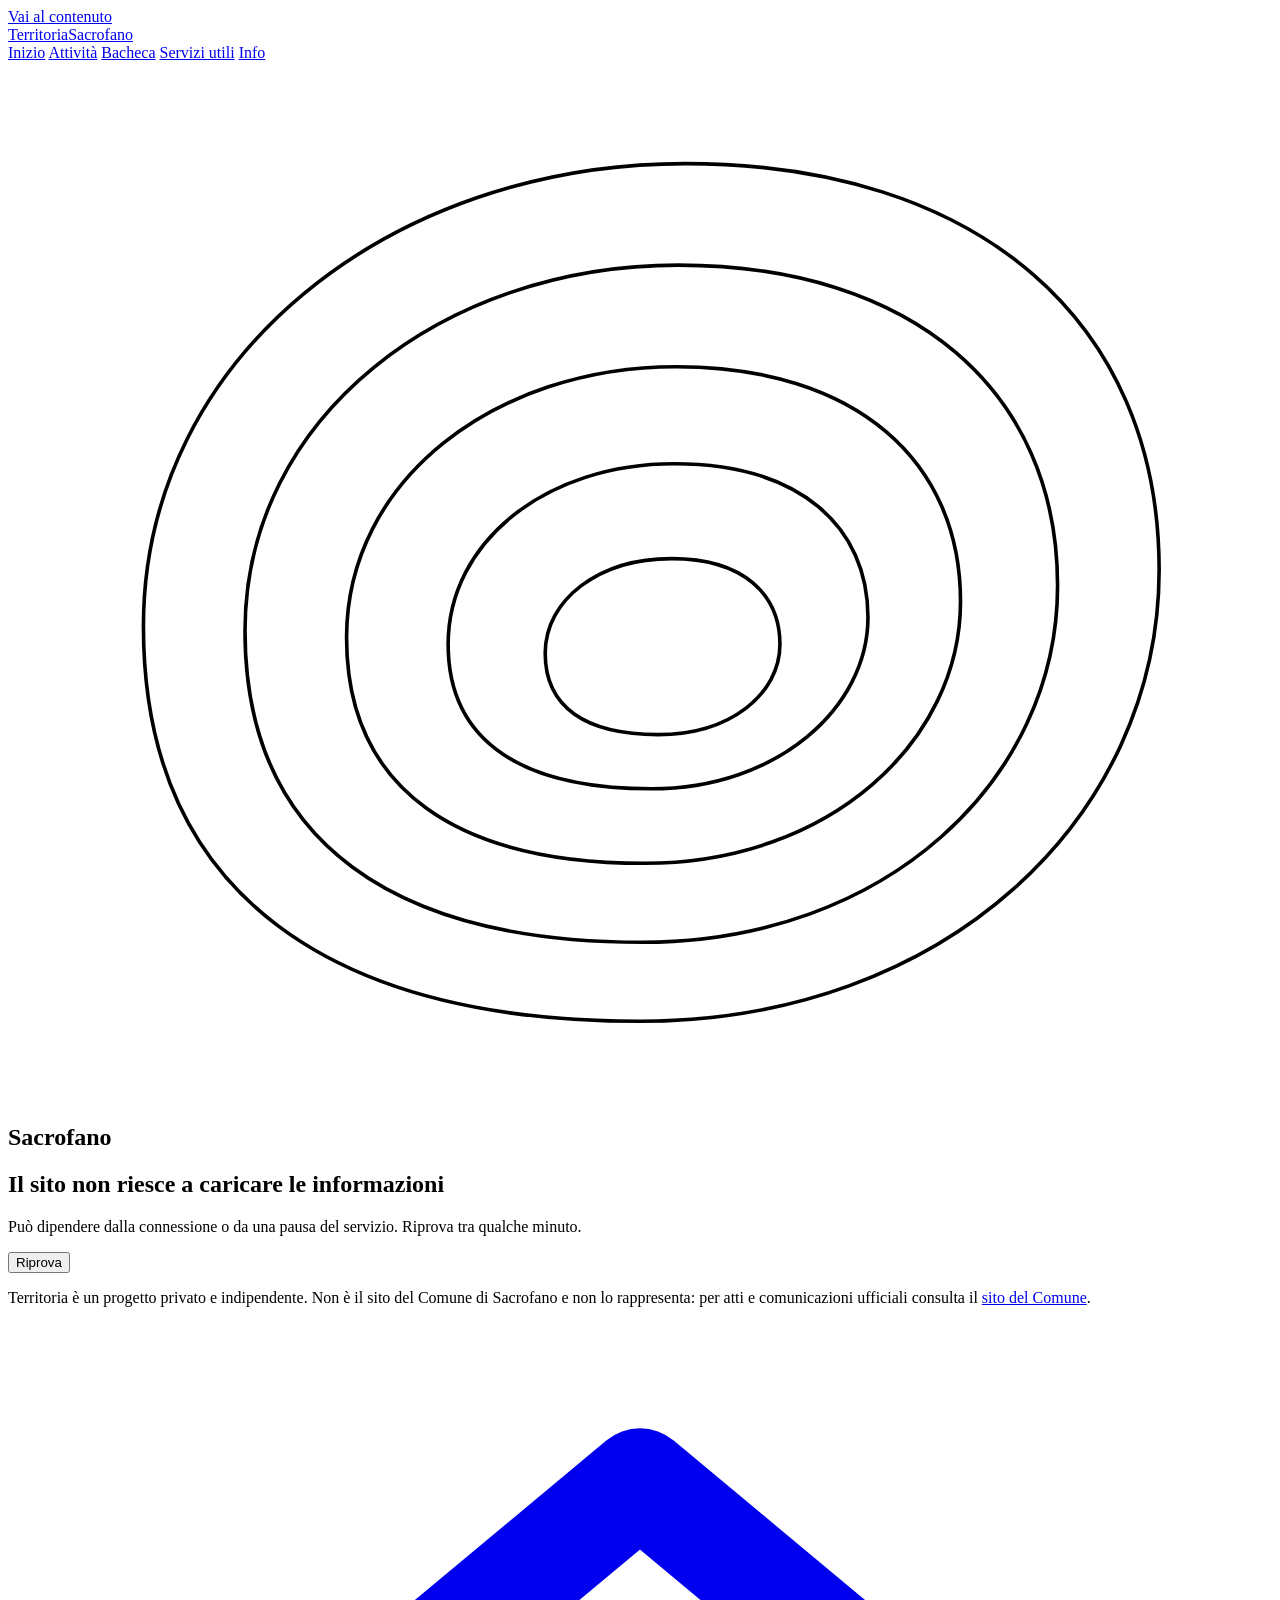
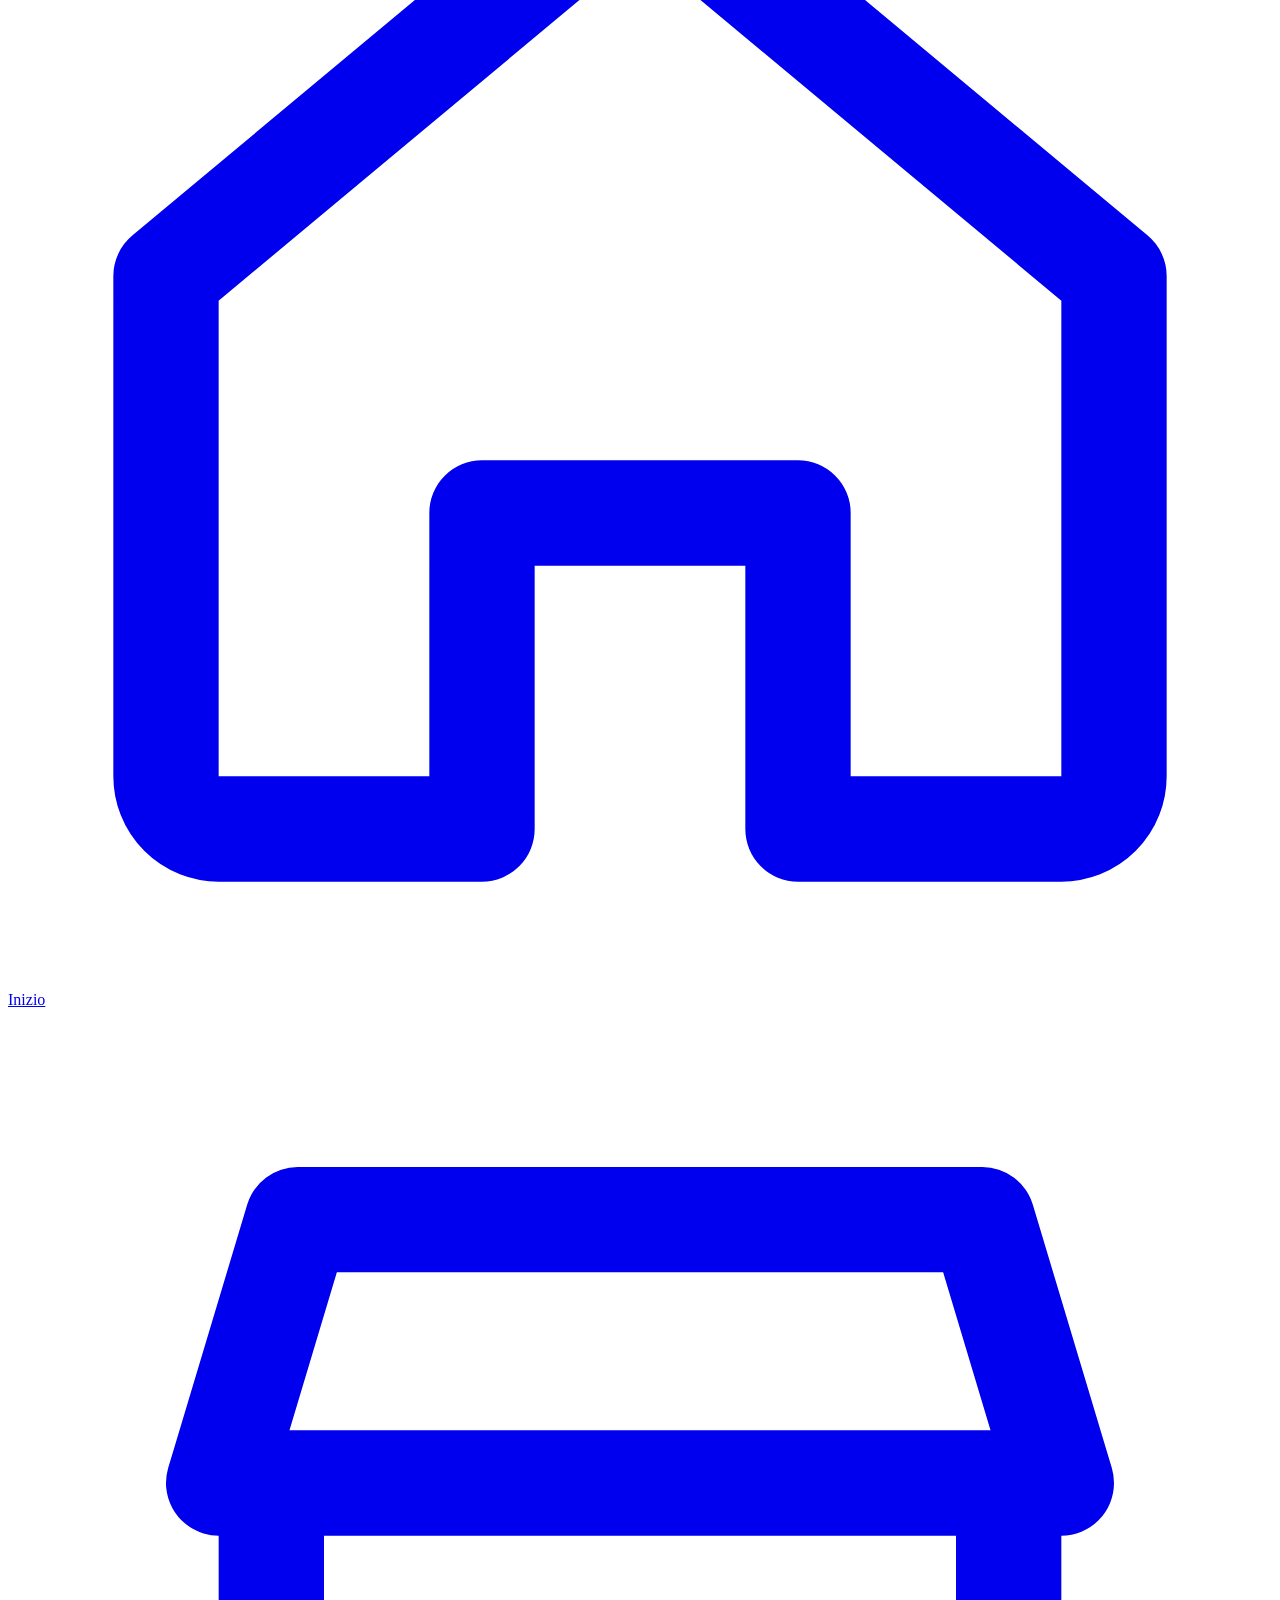
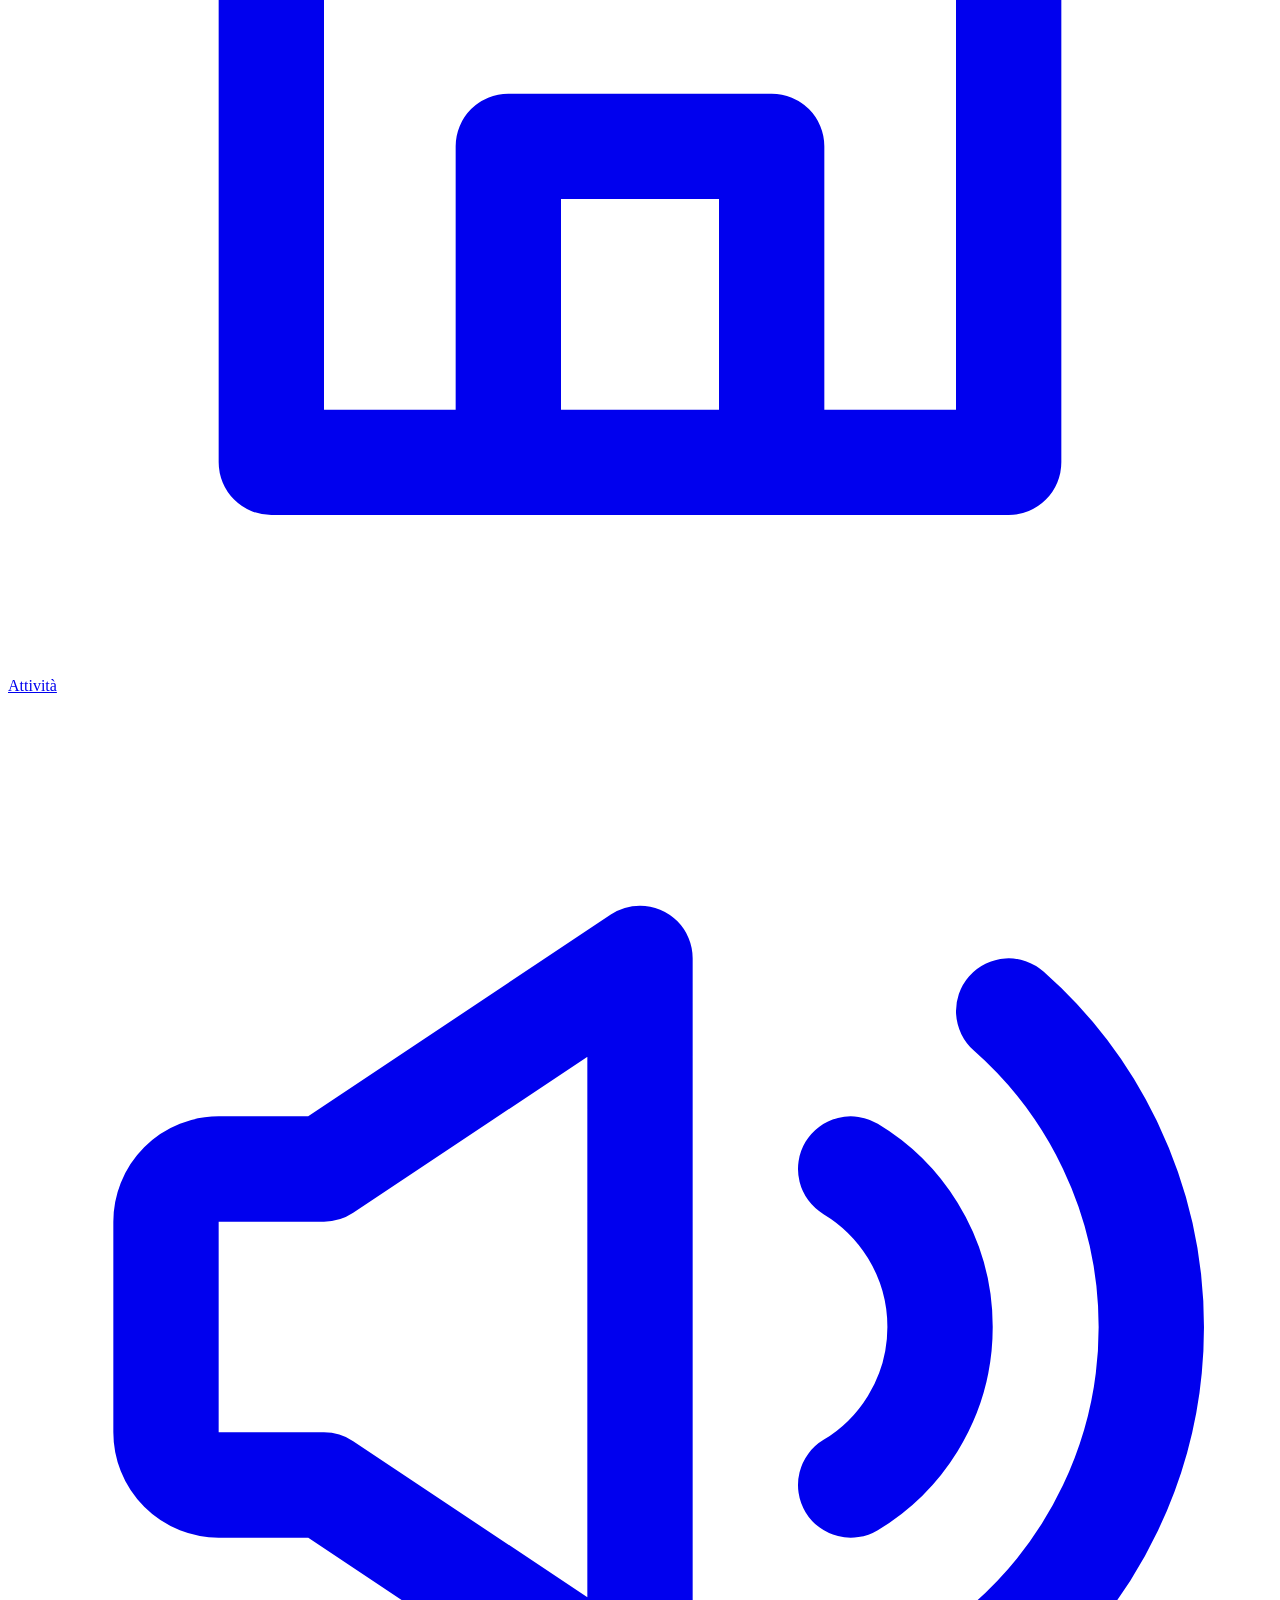
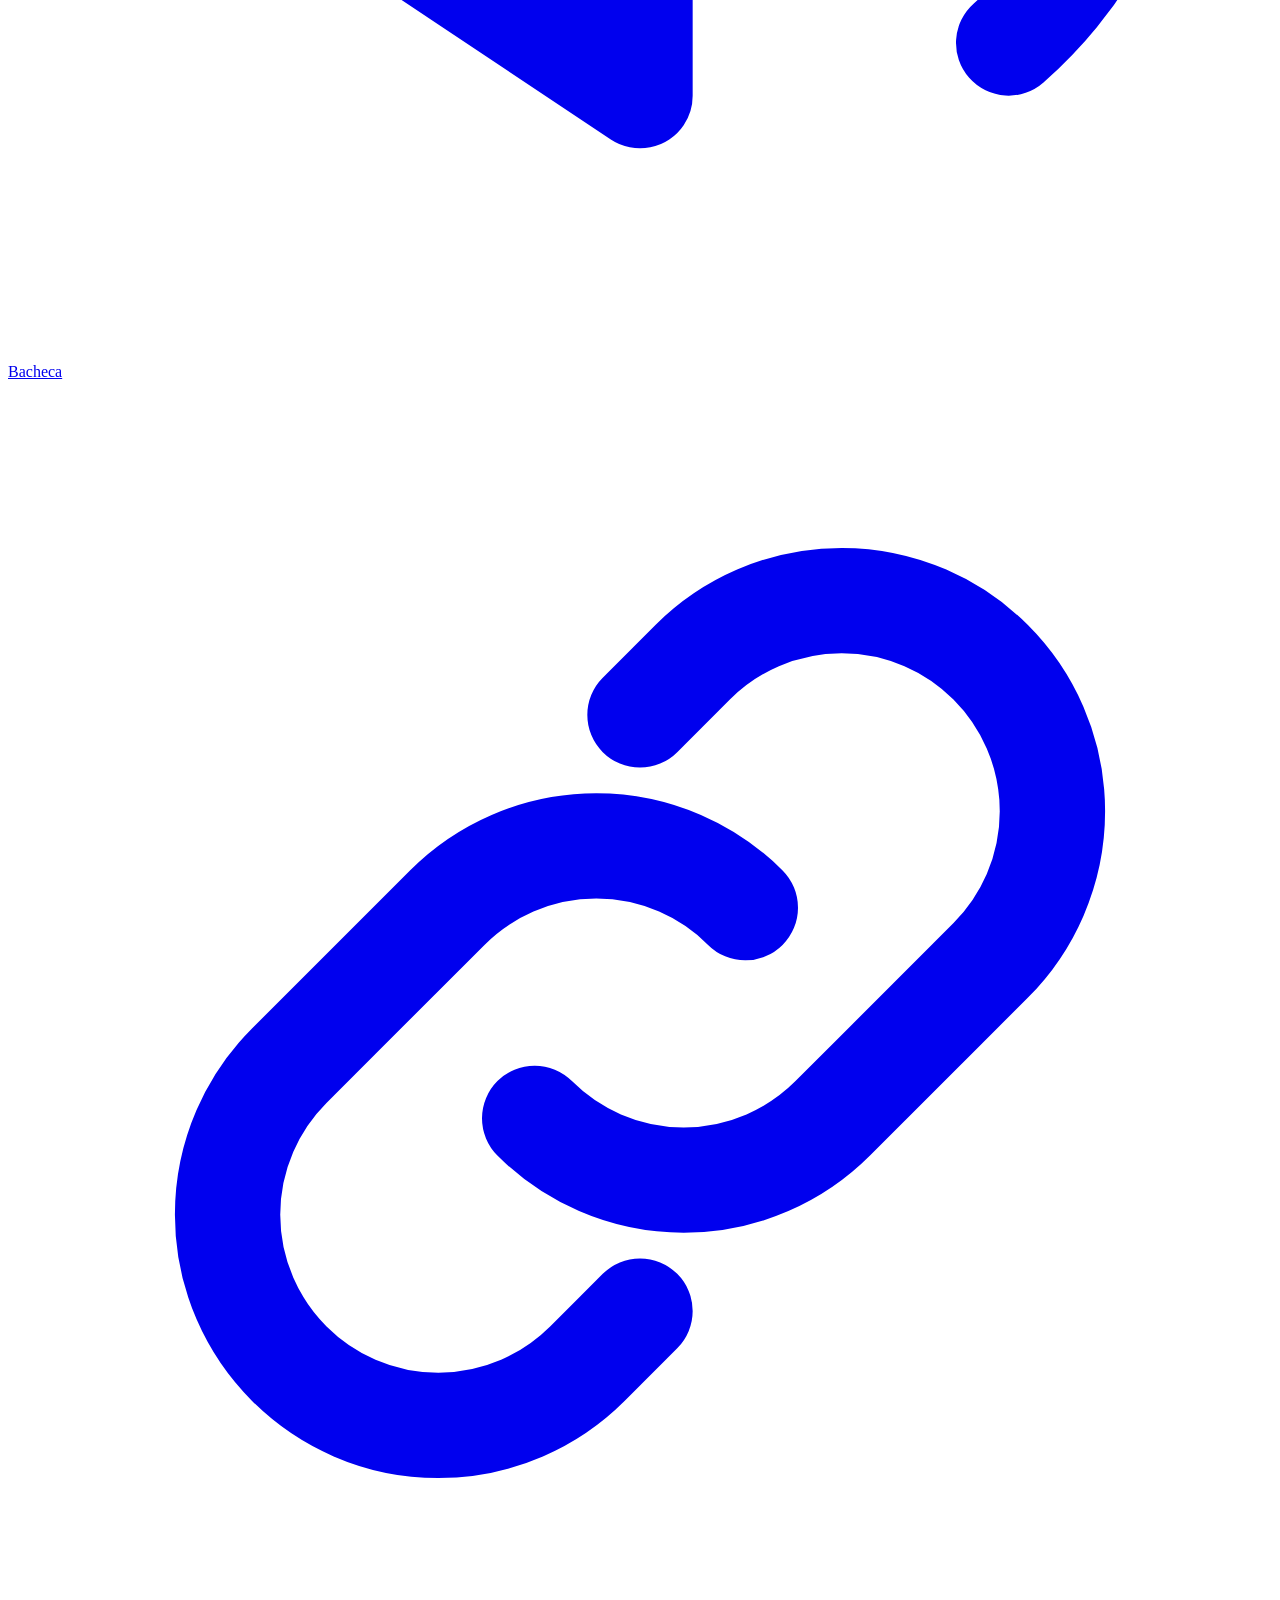
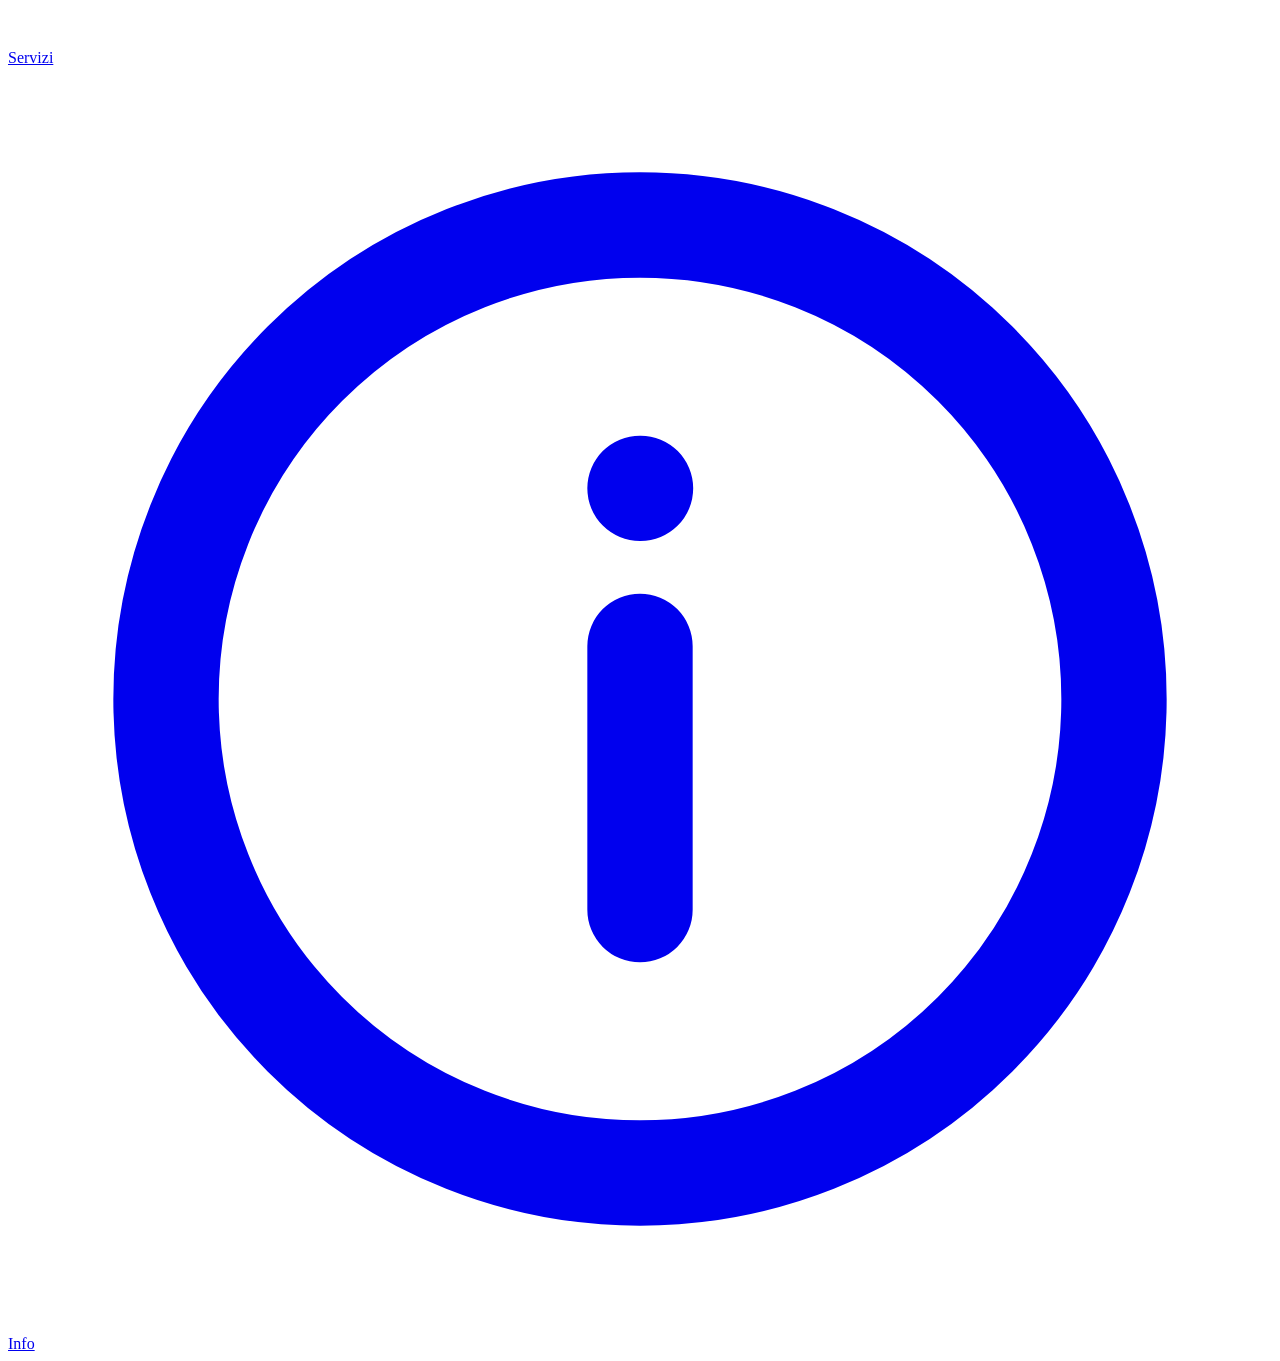
==== index.html @ 33307aea "Rename index[1].html to index.html" ====
<!doctype html>
<html lang="it">
<head>
<meta charset="utf-8">
<meta name="viewport" content="width=device-width, initial-scale=1, viewport-fit=cover">
<title>Sacrofano | Territoria</title>
<meta name="description" content="Botteghe, produttori, servizi, eventi e avvisi di Sacrofano in un posto solo.">
<meta name="theme-color" content="#1F4A33">
<meta name="referrer" content="strict-origin-when-cross-origin">
<meta http-equiv="Content-Security-Policy" content="default-src 'self'; script-src 'self'; connect-src 'self' https://*.supabase.co; img-src 'self' https://*.supabase.co; style-src 'self' https://fonts.googleapis.com; font-src https://fonts.gstatic.com; base-uri 'none'; form-action 'none'; object-src 'none'">
<link rel="icon" href="favicon.svg" type="image/svg+xml">
<link rel="preconnect" href="https://fonts.googleapis.com">
<link rel="preconnect" href="https://fonts.gstatic.com" crossorigin>
<link href="https://fonts.googleapis.com/css2?family=Atkinson+Hyperlegible:ital,wght@0,400;0,700;1,400&family=Bricolage+Grotesque:opsz,wdth,wght@12..96,75..100,500..800&display=swap" rel="stylesheet">
<link rel="stylesheet" href="stile.css">
<script src="config.js" defer></script>
<script src="app.js" defer></script>
</head>
<body>
<a class="salta" href="#contenuto" data-salta>Vai al contenuto</a>

<header class="testata">
  <div class="contenitore testata-riga">
    <a class="marchio" href="#/" aria-label="Territoria Sacrofano, pagina iniziale">
      <span class="marchio-nome">Territoria</span><span class="marchio-luogo">Sacrofano</span>
    </a>
    <nav class="nav-alta" aria-label="Sezioni principali">
      <a href="#/" data-nav="">Inizio</a>
      <a href="#/attivita" data-nav="attivita">Attività</a>
      <a href="#/bacheca" data-nav="bacheca">Bacheca</a>
      <a href="#/servizi" data-nav="servizi">Servizi utili</a>
      <a href="#/info" data-nav="info">Info</a>
    </nav>
  </div>
</header>

<main id="contenuto" class="contenitore" tabindex="-1">
  <section class="hero">
    <h1 class="hero-titolo">Sacrofano</h1>
    <p class="hero-sotto">Botteghe, produttori e servizi del paese, in un posto solo.</p>
    <p class="caricamento">Caricamento…</p>
    <noscript><p class="nota">Per usare il sito serve JavaScript attivo nel browser.</p></noscript>
  </section>
</main>

<footer class="contenitore piede">
  <p>Territoria è un progetto privato e indipendente. Non è il sito del Comune di Sacrofano e non lo rappresenta: per atti e comunicazioni ufficiali consulta il <a href="https://www.comune.sacrofano.rm.it" target="_blank" rel="noopener">sito del Comune</a>.</p>
  <p data-aggiornato></p>
</footer>

<nav class="nav-bassa" aria-label="Sezioni principali">
  <a href="#/" data-nav=""><svg viewBox="0 0 24 24" fill="none" stroke="currentColor" stroke-width="2" stroke-linejoin="round" aria-hidden="true"><path d="M3 10.5 12 3l9 7.5V20a1 1 0 0 1-1 1h-5v-6H9v6H4a1 1 0 0 1-1-1z"/></svg>Inizio</a>
  <a href="#/attivita" data-nav="attivita"><svg viewBox="0 0 24 24" fill="none" stroke="currentColor" stroke-width="2" stroke-linejoin="round" aria-hidden="true"><path d="M4 9h16l-1.5-5h-13zM5 9v11h14V9M9.5 20v-6h5v6"/></svg>Attività</a>
  <a href="#/bacheca" data-nav="bacheca"><svg viewBox="0 0 24 24" fill="none" stroke="currentColor" stroke-width="2" stroke-linejoin="round" stroke-linecap="round" aria-hidden="true"><path d="M3 10v4a1 1 0 0 0 1 1h2l6 4V5L6 9H4a1 1 0 0 0-1 1zM16 9a3.5 3.5 0 0 1 0 6M19 6a8 8 0 0 1 0 12"/></svg>Bacheca</a>
  <a href="#/servizi" data-nav="servizi"><svg viewBox="0 0 24 24" fill="none" stroke="currentColor" stroke-width="2" stroke-linecap="round" aria-hidden="true"><path d="M10 14a4 4 0 0 0 5.66 0l3-3a4 4 0 0 0-5.66-5.66l-1 1M14 10a4 4 0 0 0-5.66 0l-3 3a4 4 0 0 0 5.66 5.66l1-1"/></svg>Servizi</a>
  <a href="#/info" data-nav="info"><svg viewBox="0 0 24 24" fill="none" stroke="currentColor" stroke-width="2" stroke-linecap="round" aria-hidden="true"><circle cx="12" cy="12" r="9"/><path d="M12 11v5M12 8h.01"/></svg>Info</a>
</nav>

<div class="avviso-flottante" role="status" aria-live="polite" data-toast></div>
</body>
</html>
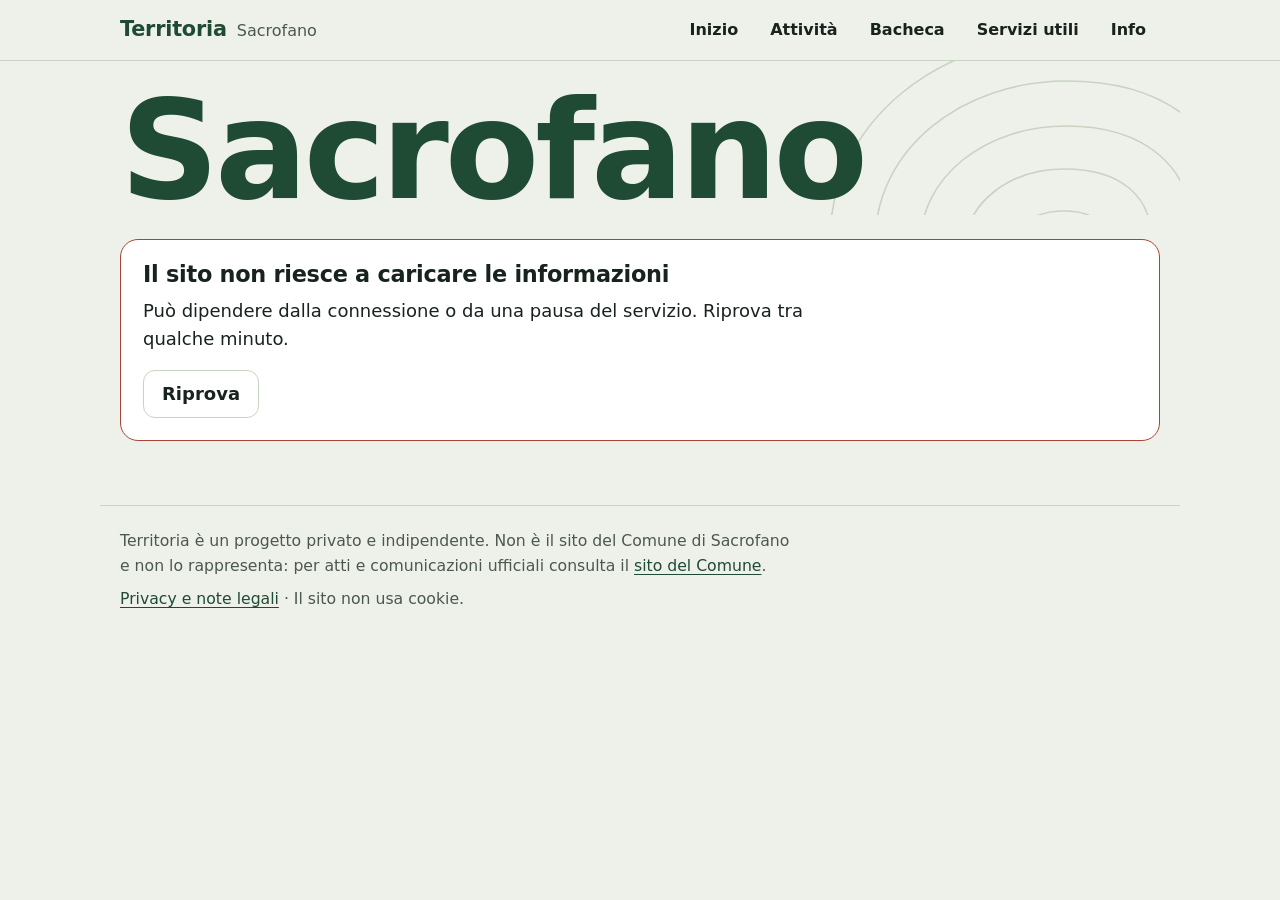
==== commit 9ea04bd2: "Add files via upload" ====
--- a/index.html
+++ b/index.html
@@ -7,11 +7,10 @@
 <meta name="description" content="Botteghe, produttori, servizi, eventi e avvisi di Sacrofano in un posto solo.">
 <meta name="theme-color" content="#1F4A33">
 <meta name="referrer" content="strict-origin-when-cross-origin">
-<meta http-equiv="Content-Security-Policy" content="default-src 'self'; script-src 'self'; connect-src 'self' https://*.supabase.co; img-src 'self' https://*.supabase.co; style-src 'self' https://fonts.googleapis.com; font-src https://fonts.gstatic.com; base-uri 'none'; form-action 'none'; object-src 'none'">
+<meta http-equiv="Content-Security-Policy" content="default-src 'self'; script-src 'self'; connect-src 'self' https://*.supabase.co; img-src 'self' https://*.supabase.co; style-src 'self'; font-src 'self'; base-uri 'none'; form-action 'none'; object-src 'none'">
 <link rel="icon" href="favicon.svg" type="image/svg+xml">
-<link rel="preconnect" href="https://fonts.googleapis.com">
-<link rel="preconnect" href="https://fonts.gstatic.com" crossorigin>
-<link href="https://fonts.googleapis.com/css2?family=Atkinson+Hyperlegible:ital,wght@0,400;0,700;1,400&family=Bricolage+Grotesque:opsz,wdth,wght@12..96,75..100,500..800&display=swap" rel="stylesheet">
+<link rel="preload" href="font/atkinson-regular.woff" as="font" type="font/woff" crossorigin>
+<link rel="preload" href="font/bricolage-grotesque.woff" as="font" type="font/woff" crossorigin>
 <link rel="stylesheet" href="stile.css">
 <script src="config.js" defer></script>
 <script src="app.js" defer></script>
@@ -45,6 +44,7 @@
 
 <footer class="contenitore piede">
   <p>Territoria è un progetto privato e indipendente. Non è il sito del Comune di Sacrofano e non lo rappresenta: per atti e comunicazioni ufficiali consulta il <a href="https://www.comune.sacrofano.rm.it" target="_blank" rel="noopener">sito del Comune</a>.</p>
+  <p><a href="#/privacy">Privacy e note legali</a> · Il sito non usa cookie.</p>
   <p data-aggiornato></p>
 </footer>
 
--- a/stile.css
+++ b/stile.css
@@ -0,0 +1,262 @@
+/* Territoria Sacrofano · Grafica del sito
+   Colori e caratteri si cambiano qui, in cima: valgono per tutte le pagine. */
+
+/* ============ COLORI E CARATTERI (modificabili qui, valgono per tutto il sito) ============ */
+/* Caratteri ospitati sul sito (licenza SIL OFL 1.1, vedi cartella font): nessuna richiesta a Google */
+@font-face{font-family:"Atkinson Hyperlegible";src:url("font/atkinson-regular.woff") format("woff");font-weight:400;font-style:normal;font-display:swap;unicode-range:U+0000-00FF,U+0131,U+0152-0153,U+02BB-02BC,U+02C6,U+02DA,U+02DC,U+0304,U+0308,U+0329,U+2000-206F,U+20AC,U+2122,U+2191,U+2193,U+2212,U+2215,U+FEFF,U+FFFD}
+@font-face{font-family:"Atkinson Hyperlegible";src:url("font/atkinson-bold.woff") format("woff");font-weight:700;font-style:normal;font-display:swap;unicode-range:U+0000-00FF,U+0131,U+0152-0153,U+02BB-02BC,U+02C6,U+02DA,U+02DC,U+0304,U+0308,U+0329,U+2000-206F,U+20AC,U+2122,U+2191,U+2193,U+2212,U+2215,U+FEFF,U+FFFD}
+@font-face{font-family:"Atkinson Hyperlegible";src:url("font/atkinson-italic.woff") format("woff");font-weight:400;font-style:italic;font-display:swap;unicode-range:U+0000-00FF,U+0131,U+0152-0153,U+02BB-02BC,U+02C6,U+02DA,U+02DC,U+0304,U+0308,U+0329,U+2000-206F,U+20AC,U+2122,U+2191,U+2193,U+2212,U+2215,U+FEFF,U+FFFD}
+@font-face{font-family:"Bricolage Grotesque";src:url("font/bricolage-grotesque.woff") format("woff");font-weight:700 800;font-stretch:75% 100%;font-style:normal;font-display:swap;unicode-range:U+0000-00FF,U+0131,U+0152-0153,U+02BB-02BC,U+02C6,U+02DA,U+02DC,U+0304,U+0308,U+0329,U+2000-206F,U+20AC,U+2122,U+2191,U+2193,U+2212,U+2215,U+FEFF,U+FFFD}
+
+:root{
+  --bg:#EEF1EA; --surface:#FFFFFF; --surface-2:#E1E7DA; --ink:#17231C; --muted:#4B584F; --line:#C9D3C2;
+  --primary:#1F4A33; --on-primary:#FFFFFF; --accent:#C98A1E; --accent-soft:#F2E2BF;
+  --open:#1B7442; --closed:#A8433A;
+  --radius-s:12px; --radius-m:18px;
+  --font-body:"Atkinson Hyperlegible", system-ui, -apple-system, "Segoe UI", Roboto, Arial, sans-serif;
+  --font-display:"Bricolage Grotesque", "Arial Narrow", system-ui, -apple-system, sans-serif;
+  color-scheme:light;
+  box-sizing:border-box;
+  padding-top:env(safe-area-inset-top,0px);
+  padding-bottom:env(safe-area-inset-bottom,0px);
+}
+@media (prefers-color-scheme: dark){
+  :root:not([data-theme="light"]){
+    --bg:#0F1712; --surface:#18221B; --surface-2:#223127; --ink:#E6ECE3; --muted:#A8B5AA; --line:#2F3F34;
+    --primary:#8CC7A1; --on-primary:#0E1A12; --accent:#E2AE4A; --accent-soft:#3A3120;
+    --open:#6FCF97; --closed:#F08A7E; color-scheme:dark;
+  }
+}
+:root[data-theme="dark"]{
+  --bg:#0F1712; --surface:#18221B; --surface-2:#223127; --ink:#E6ECE3; --muted:#A8B5AA; --line:#2F3F34;
+  --primary:#8CC7A1; --on-primary:#0E1A12; --accent:#E2AE4A; --accent-soft:#3A3120;
+  --open:#6FCF97; --closed:#F08A7E; color-scheme:dark;
+}
+html{scroll-padding-top:calc(env(safe-area-inset-top,0px) + 76px);-webkit-text-size-adjust:100%}
+*,*::before,*::after{box-sizing:inherit}
+[hidden]{display:none!important}
+body{margin:0;background:var(--bg);color:var(--ink);font-family:var(--font-body);font-size:1.125rem;line-height:1.6;
+  padding-bottom:calc(78px + env(safe-area-inset-bottom,0px));overflow-x:hidden}
+img{max-width:100%;display:block}
+a{color:var(--primary);text-underline-offset:3px}
+h1,h2,h3{font-family:var(--font-display);line-height:1.08;letter-spacing:-.012em;margin:0}
+h1:focus{outline:none}
+:focus-visible{outline:3px solid var(--accent);outline-offset:3px;border-radius:6px}
+.sr{position:absolute;width:1px;height:1px;padding:0;margin:-1px;overflow:hidden;clip:rect(0,0,0,0);white-space:nowrap;border:0}
+.contenitore{width:100%;max-width:1080px;margin:0 auto;padding-left:20px;padding-right:20px}
+.salta{position:absolute;left:-999px;top:8px;z-index:60;background:var(--primary);color:var(--on-primary);padding:10px 14px;border-radius:8px}
+.salta:focus{left:12px}
+
+/* ============ TESTATA E NAVIGAZIONE ============ */
+.testata{position:sticky;top:env(safe-area-inset-top,0px);z-index:20;background:var(--bg);
+  background:color-mix(in srgb,var(--bg) 90%,transparent);-webkit-backdrop-filter:blur(10px);backdrop-filter:blur(10px);border-bottom:1px solid var(--line)}
+.testata-riga{display:flex;align-items:center;justify-content:space-between;min-height:60px;gap:16px}
+.marchio{display:flex;align-items:baseline;gap:10px;text-decoration:none;color:var(--ink)}
+.marchio-nome{font-family:var(--font-display);font-weight:800;font-size:1.3rem;color:var(--primary);letter-spacing:-.01em}
+.marchio-luogo{font-size:1rem;color:var(--muted)}
+.nav-alta{display:none}
+.nav-alta a{padding:8px 14px;border-radius:999px;text-decoration:none;color:var(--ink);font-weight:700;font-size:1rem}
+.nav-alta a[aria-current="page"]{background:var(--surface-2)}
+.nav-bassa{position:fixed;left:0;right:0;bottom:0;z-index:30;background:var(--surface);border-top:1px solid var(--line);
+  display:grid;grid-template-columns:repeat(5,1fr);padding-bottom:env(safe-area-inset-bottom,0px)}
+.nav-bassa a{display:flex;flex-direction:column;align-items:center;justify-content:center;gap:3px;min-height:62px;padding:8px 2px;
+  font-size:.84rem;color:var(--muted);text-decoration:none;line-height:1.1}
+.nav-bassa svg{width:24px;height:24px}
+.nav-bassa a[aria-current="page"]{color:var(--primary);font-weight:700}
+@media (min-width:820px){
+  .nav-alta{display:flex;gap:4px}
+  .nav-bassa{display:none}
+  body{padding-bottom:0}
+}
+
+/* ============ HOME ============ */
+.hero{position:relative;isolation:isolate;overflow:hidden;margin:0 -20px;padding:30px 20px 6px}
+.curve{position:absolute;right:-150px;top:-70px;width:560px;max-width:none;color:var(--line);z-index:-1;pointer-events:none}
+.hero-titolo{font-weight:800;font-size:clamp(3.5rem,18vw,8.6rem);line-height:.86;letter-spacing:-.03em;color:var(--primary);
+  font-variation-settings:"wdth" 76,"opsz" 96;font-stretch:76%}
+.hero-sotto{font-size:1.25rem;max-width:30ch;margin:14px 0 0;line-height:1.4}
+.cerca{display:flex;gap:8px;margin-top:22px;max-width:640px}
+.cerca input{flex:1;min-width:0;height:56px;padding:0 16px;font:inherit;font-size:1.1rem;border:2px solid var(--line);border-radius:14px;
+  background:var(--surface);color:var(--ink);-webkit-appearance:none;appearance:none}
+.cerca input::placeholder{color:var(--muted)}
+.cerca input:focus{outline:none;border-color:var(--primary);box-shadow:0 0 0 4px color-mix(in srgb,var(--primary) 22%,transparent)}
+.cerca button{height:56px;padding:0 20px;border:0;border-radius:14px;background:var(--primary);color:var(--on-primary);font:inherit;font-weight:700;cursor:pointer}
+.adesso{display:inline-flex;align-items:center;gap:10px;margin-top:18px;padding:9px 16px;border-radius:999px;background:var(--surface-2);
+  color:var(--ink);text-decoration:none;font-size:1rem;line-height:1.3}
+.adesso .dot{background:var(--muted)}
+.adesso.vivo .dot{background:var(--open);animation:battito 2.4s ease-out infinite}
+
+.sezione{margin-top:46px}
+.sezione > h2{font-size:1.7rem;font-weight:750}
+.nota{color:var(--muted);margin:14px 0 0;font-size:1rem}
+
+.categorie{list-style:none;margin:12px 0 0;padding:0;display:grid;grid-template-columns:1fr;column-gap:36px}
+@media (min-width:720px){.categorie{grid-template-columns:1fr 1fr}}
+.categorie a{display:grid;grid-template-columns:50px 1fr auto;align-items:center;gap:14px;padding:13px 0;border-bottom:1px solid var(--line);
+  text-decoration:none;color:var(--ink)}
+.cat-icona{width:50px;height:50px;border-radius:50%;background:var(--surface-2);display:grid;place-items:center;font-size:1.5rem}
+.cat-testo{min-width:0}
+.cat-nome{display:block;font-weight:700;line-height:1.3}
+.cat-sotto{display:block;font-size:.93rem;color:var(--muted);line-height:1.35;white-space:nowrap;overflow:hidden;text-overflow:ellipsis}
+.cat-conta{font-size:.9rem;color:var(--muted);white-space:nowrap}
+.cat-conta.piena{background:var(--accent-soft);color:var(--ink);font-weight:700;padding:2px 11px;border-radius:999px}
+
+.evidenza{display:grid;margin-top:14px;background:var(--surface);border:1px solid var(--line);border-radius:var(--radius-m);overflow:hidden;
+  text-decoration:none;color:var(--ink)}
+.evidenza img{width:100%;height:100%;aspect-ratio:4/3;object-fit:cover}
+.evidenza-testo{padding:20px 22px 24px}
+.evidenza h3{font-size:clamp(1.9rem,7vw,2.5rem);font-weight:800;font-variation-settings:"wdth" 84;color:var(--primary)}
+.evidenza p{margin:8px 0 0}
+@media (min-width:720px){.evidenza{grid-template-columns:1.15fr 1fr;align-items:center}.evidenza-testo{padding:28px 32px}}
+
+/* ============ STATO APERTO/CHIUSO ============ */
+.stato{display:flex;align-items:center;gap:9px;margin:6px 0 0;font-size:1rem;font-weight:700;line-height:1.3}
+.stato.aperto{color:var(--open)}
+.stato.chiuso{color:var(--ink)}
+.dot{width:10px;height:10px;border-radius:50%;flex:none;background:currentColor}
+.stato.chiuso .dot{background:var(--closed)}
+.stato.aperto .dot{animation:battito 2.4s ease-out infinite}
+@keyframes battito{0%{box-shadow:0 0 0 0 color-mix(in srgb,var(--open) 55%,transparent)}100%{box-shadow:0 0 0 10px transparent}}
+
+/* ============ PAGINE INTERNE ============ */
+.titolo-pagina{font-size:clamp(2.4rem,9vw,3.6rem);font-weight:800;font-variation-settings:"wdth" 82;color:var(--primary);margin-top:30px}
+.intro{color:var(--muted);max-width:58ch;margin:10px 0 0}
+.cerca-pagina{margin-top:20px}
+.filtri{display:flex;gap:8px;overflow-x:auto;margin:12px -20px 0;padding:4px 20px 6px;scrollbar-width:none}
+.filtri::-webkit-scrollbar{display:none}
+.chip{flex:none;min-height:44px;padding:0 16px;border-radius:999px;border:1.5px solid var(--line);background:var(--surface);color:var(--ink);
+  font:inherit;font-size:1rem;cursor:pointer;white-space:nowrap}
+.chip[aria-pressed="true"]{background:var(--primary);border-color:var(--primary);color:var(--on-primary);font-weight:700}
+.conteggio{color:var(--muted);font-size:1rem;margin:16px 0 0}
+
+.voci{list-style:none;margin:6px 0 0;padding:0}
+.voce{display:grid;grid-template-columns:96px 1fr;gap:16px;align-items:start;padding:16px 0;border-bottom:1px solid var(--line);text-decoration:none;color:var(--ink)}
+.voce-foto{width:96px;height:96px;border-radius:var(--radius-s);object-fit:cover;background:var(--surface-2)}
+.voce-segnaposto{display:grid;place-items:center;font-size:2.2rem}
+.voce h3{font-size:1.35rem;font-weight:750}
+.voce-cat{margin:3px 0 0;color:var(--muted);font-size:1rem;line-height:1.35}
+.etichette{list-style:none;margin:10px 0 0;padding:0;display:flex;flex-wrap:wrap;gap:6px}
+.etichette li{font-size:.86rem;padding:2px 10px;border-radius:999px;border:1px solid var(--line);color:var(--muted)}
+
+.vuoto{margin-top:16px;padding:22px;border:1.5px dashed var(--line);border-radius:var(--radius-m)}
+.vuoto p{margin:0}
+.vuoto p + p{margin-top:8px}
+.bottone{display:inline-flex;align-items:center;justify-content:center;min-height:48px;padding:0 18px;border-radius:12px;border:1.5px solid var(--line);
+  background:var(--surface);color:var(--ink);font:inherit;font-weight:700;text-decoration:none;cursor:pointer}
+
+/* ============ SCHEDA ATTIVITÀ ============ */
+.scheda{max-width:760px}
+.indietro{display:inline-flex;align-items:center;gap:6px;min-height:44px;margin-top:16px;font-weight:700;text-decoration:none}
+.scheda-foto{width:100%;margin-top:6px;border-radius:var(--radius-m);aspect-ratio:4/3;object-fit:cover}
+.galleria{display:flex;gap:10px;overflow-x:auto;scroll-snap-type:x mandatory;margin:6px -20px 0;padding:0 20px 4px;scrollbar-width:none}
+.galleria::-webkit-scrollbar{display:none}
+.galleria img{flex:none;height:min(58vh,440px);width:auto;max-width:none;border-radius:var(--radius-m);scroll-snap-align:start;scroll-margin-left:20px;background:var(--surface-2)}
+.galleria-nota{margin:8px 0 0;font-size:.95rem;color:var(--muted)}
+.scheda-segnaposto{margin-top:6px;border-radius:var(--radius-m);aspect-ratio:16/7;background:var(--surface-2);display:grid;place-items:center;font-size:4.5rem}
+.scheda-esempio{margin:10px 0 0;padding:8px 12px;border:1.5px dashed var(--muted);border-radius:10px;font-size:1rem;color:var(--muted)}
+.scheda h1{font-size:clamp(2.5rem,11vw,4.2rem);font-weight:800;font-variation-settings:"wdth" 80;letter-spacing:-.025em;color:var(--primary);margin-top:22px}
+.scheda-sotto{color:var(--muted);margin:6px 0 0;font-size:1.1rem}
+.stato-grande{font-size:1.15rem;margin-top:12px}
+.azioni{display:grid;grid-template-columns:1fr 1fr;gap:10px;margin-top:22px}
+.azione{display:flex;align-items:center;justify-content:center;gap:10px;min-height:58px;padding:0 12px;border-radius:14px;border:1.5px solid var(--line);
+  background:var(--surface);color:var(--ink);font:inherit;font-weight:700;text-decoration:none;cursor:pointer;text-align:center;line-height:1.2}
+.azione svg{width:22px;height:22px;flex:none}
+.azioni > .azione:not(.principale):last-child:nth-child(even){grid-column:1/-1}
+.azione.principale{grid-column:1/-1;background:var(--primary);border-color:var(--primary);color:var(--on-primary);font-size:1.2rem}
+.blocco{margin-top:38px}
+.blocco h2{font-size:1.45rem;font-weight:750;margin-bottom:10px}
+.blocco p{margin:0;max-width:62ch}
+.blocco p + p{margin-top:10px}
+.prodotti{list-style:none;margin:0;padding:0}
+.prodotti li{padding:12px 0;border-bottom:1px solid var(--line)}
+.prodotti strong{display:block;font-size:1.15rem}
+.prodotti span{color:var(--muted)}
+.orari{width:100%;border-collapse:collapse}
+.orari th,.orari td{padding:11px 0;border-bottom:1px solid var(--line);text-align:left;vertical-align:top}
+.orari th{font-weight:400;width:38%}
+.orari tr.oggi th,.orari tr.oggi td{font-weight:700}
+.oggi-badge{display:inline-block;margin-left:8px;padding:0 8px;border-radius:999px;background:var(--accent-soft);font-size:.82rem;font-weight:700;vertical-align:2px}
+.fatti{margin:0;display:grid;grid-template-columns:auto 1fr;gap:10px 18px}
+.fatti dt{color:var(--muted)}
+.fatti dd{margin:0;font-weight:700}
+.storia{font-size:1.2rem;line-height:1.65}
+.aggiornato{margin-top:38px;padding-top:18px;border-top:1px solid var(--line);color:var(--muted);font-size:1rem}
+
+/* ============ BACHECA ============ */
+.avvisi{list-style:none;margin:10px 0 0;padding:0}
+.avviso{display:grid;grid-template-columns:66px 1fr;gap:16px;padding:18px 0;border-bottom:1px solid var(--line)}
+.data{width:66px;border-radius:14px;background:var(--surface-2);text-align:center;padding:9px 0 8px;line-height:1}
+.avviso.tipo-avviso .data{background:var(--accent-soft)}
+.data-giorno{display:block;font-family:var(--font-display);font-weight:800;font-size:1.8rem}
+.data-mese{display:block;margin-top:5px;font-size:.9rem;color:var(--muted)}
+.avviso h3{font-size:1.25rem;font-weight:750}
+.avviso p{margin:6px 0 0;max-width:62ch}
+.tipo{display:inline-block;font-size:.84rem;font-weight:700;color:var(--muted);margin-bottom:4px}
+.esempio{display:inline-block;margin-left:6px;padding:0 8px;border:1.5px dashed var(--muted);border-radius:6px;font-size:.82rem}
+.fonte{color:var(--muted);font-size:.98rem}
+
+/* ============ SERVIZI UTILI ============ */
+.gruppo{margin-top:34px}
+.gruppo h2{font-size:1.35rem;font-weight:750}
+.servizi{list-style:none;margin:6px 0 0;padding:0}
+.servizio{display:grid;grid-template-columns:1fr auto;gap:14px;align-items:center;padding:15px 0;border-bottom:1px solid var(--line);text-decoration:none;color:var(--ink)}
+.servizio strong{display:block;font-size:1.15rem;line-height:1.3}
+.servizio .desc{display:block;color:var(--muted);font-size:1rem;line-height:1.4;margin-top:2px}
+.servizio .dove{font-size:.92rem;font-weight:700;color:var(--primary);white-space:nowrap}
+.servizio.urgente strong{font-family:var(--font-display);font-size:2rem;font-weight:800;color:var(--closed)}
+
+/* ============ INFO ============ */
+.testo{max-width:62ch}
+.testo p{margin:12px 0 0}
+.passi{margin:14px 0 0;padding-left:1.4em}
+.passi li{margin:8px 0;padding-left:4px}
+.riquadro{margin-top:18px;padding:22px;background:var(--surface);border:1px solid var(--line);border-radius:var(--radius-m)}
+.riquadro p{margin:0 0 14px}
+
+/* ============ PIÈ DI PAGINA ============ */
+.piede{margin-top:64px;padding-top:22px;padding-bottom:30px;border-top:1px solid var(--line);color:var(--muted);font-size:.98rem}
+.piede p{margin:0 0 8px;max-width:68ch}
+.avviso-flottante{position:fixed;left:50%;bottom:calc(92px + env(safe-area-inset-bottom,0px));transform:translateX(-50%);z-index:40;
+  background:var(--ink);color:var(--bg);padding:10px 16px;border-radius:10px;font-size:1rem;opacity:0;pointer-events:none;transition:opacity .2s}
+.avviso-flottante.visibile{opacity:1}
+@media (min-width:820px){.avviso-flottante{bottom:28px}}
+
+@media (prefers-reduced-motion:reduce){*,*::before,*::after{animation:none!important;transition:none!important}}
+
+/* ============ CARICAMENTO ED ERRORI ============ */
+.caricamento{margin-top:18px;color:var(--muted)}
+.errore-dati{margin-top:24px;padding:22px;border:1.5px solid var(--closed);border-radius:var(--radius-m);background:var(--surface)}
+.errore-dati h2{font-size:1.4rem;font-weight:750}
+.errore-dati p{margin:10px 0 0;max-width:60ch}
+.errore-dati .bottone{margin-top:16px}
+.chiusura{margin:12px 0 0;padding:10px 14px;border-radius:12px;background:var(--accent-soft);font-weight:700;line-height:1.4}
+
+/* ============ MODULO SEGNALAZIONI ============ */
+.modulo{display:grid;gap:18px;margin-top:4px}
+.campo{display:grid;gap:6px}
+.campo > span{font-weight:700}
+.campo small{color:var(--muted);font-size:.95rem}
+.campo select,.campo input,.campo textarea{width:100%;font:inherit;font-size:1.05rem;color:var(--ink);background:var(--surface);
+  border:2px solid var(--line);border-radius:12px;padding:12px 14px;-webkit-appearance:none;appearance:none}
+.campo select{background-image:linear-gradient(45deg,transparent 50%,var(--muted) 50%),linear-gradient(135deg,var(--muted) 50%,transparent 50%);
+  background-position:calc(100% - 22px) 52%,calc(100% - 16px) 52%;background-size:6px 6px;background-repeat:no-repeat;padding-right:44px}
+.campo textarea{min-height:140px;resize:vertical;line-height:1.5}
+.campo select:focus,.campo input:focus,.campo textarea:focus{outline:none;border-color:var(--primary);box-shadow:0 0 0 4px color-mix(in srgb,var(--primary) 22%,transparent)}
+.campo [aria-invalid="true"]{border-color:var(--closed)}
+.errore-campo{color:var(--closed);font-size:.95rem;font-weight:700;min-height:0}
+.errore-campo:empty{display:none}
+.trappola{position:absolute;left:-9999px;width:1px;height:1px;overflow:hidden}
+.invia{justify-self:start;min-height:56px;padding:0 24px;border:0;border-radius:14px;background:var(--primary);color:var(--on-primary);
+  font:inherit;font-weight:700;font-size:1.1rem;cursor:pointer}
+.invia[aria-busy="true"]{opacity:.7;cursor:progress}
+.esito-invio{margin:0;font-weight:700}
+.esito-invio.ok{color:var(--open)}
+.esito-invio.ko{color:var(--closed)}
+.grazie{padding:6px 0}
+.grazie h3{font-size:1.4rem;font-weight:750;color:var(--primary)}
+.grazie p{margin:8px 0 0}
+
+/* ============ PRIVACY ============ */
+.titoletto{font-size:1.3rem;font-weight:750}
+.riquadro .passi{margin-top:8px}
+.modulo .nota{margin:0;font-size:.95rem;color:var(--muted)}
